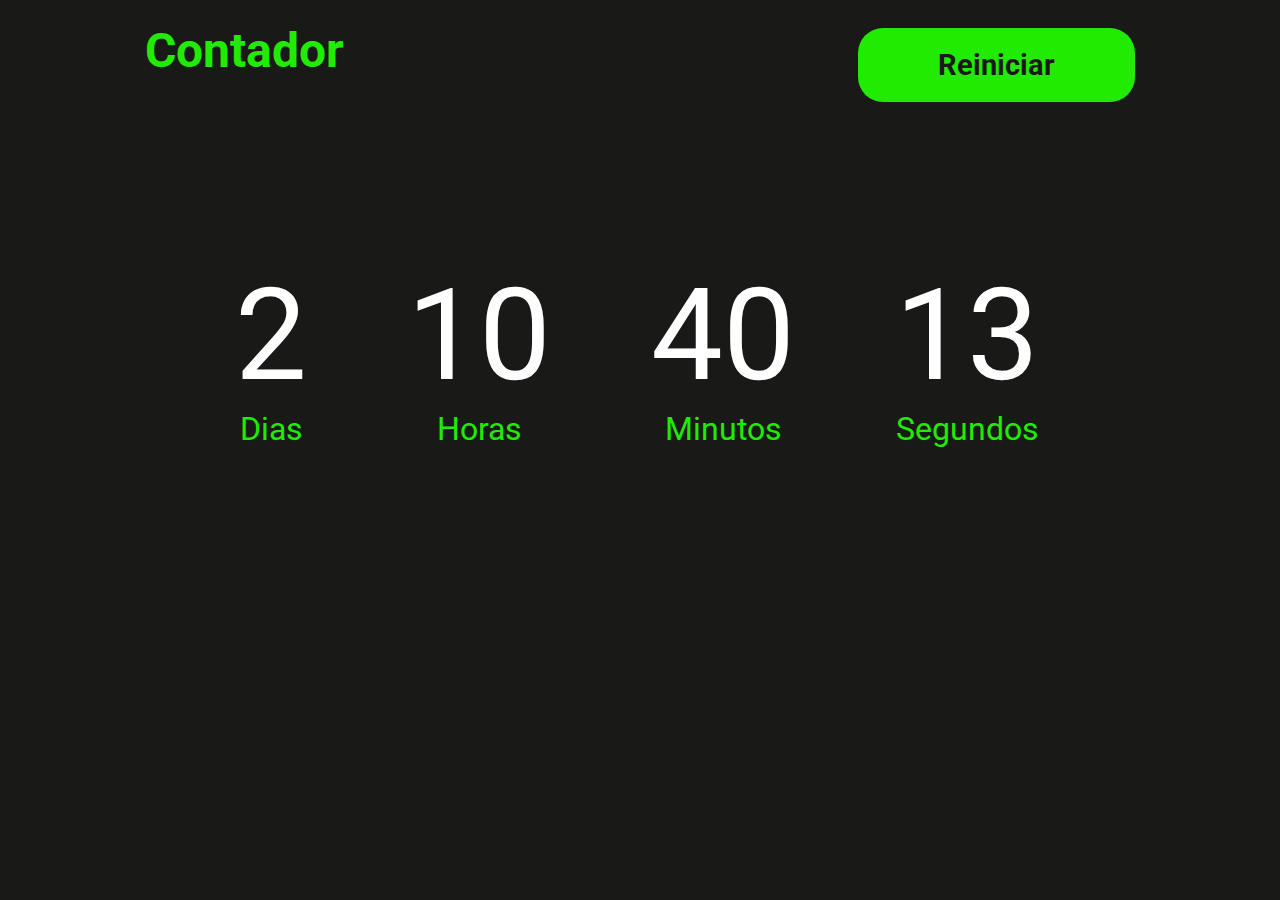
==== contador.html @ 8dc604f2 "Criação de Design Inicial" ====
<!DOCTYPE html>
<html lang="pt-br">
<head>
    <meta charset="UTF-8">
    <meta http-equiv="X-UA-Compatible" content="IE=edge">
    <meta name="viewport" content="width=device-width, initial-scale=1.0">
    <link rel="preconnect" href="https://fonts.gstatic.com">
    <link href="https://fonts.googleapis.com/css2?family=Roboto:wght@500&display=swap" rel="stylesheet"> 
    <link rel="stylesheet" href="./style2.css">
    <title>Contador</title>
</head>
<body>
    <header>
        <div id="container">
            <h1>Contador</h1>
            <a href="index.html">Reiniciar</a>
        </div>
    </header>
    <main>
        <div id="main_container">
            <ul>
                <li>
                    <p class="number">
                        2
                    </p>
                    <p class="text">
                        Dias
                    </p>
                </li>
                <li>
                    <p class="number">
                        10
                    </p>
                    <p class="text">
                        Horas
                    </p>
                </li>
                <li>
                    <p class="number">
                        40
                    </p>
                    <p class="text">
                        Minutos  
                    </p>
                </li>
                <li>
                    <p class="number">
                        13
                    </p>
                    <p class="text zero">
                        Segundos
                    </p>
                </li>
            </ul>   
        </div>
    </main>
    
</body>
</html>
---- style2.css ----
* {
    color: white;
    text-decoration: none;
    list-style-type: none;
}

body{
    background: #191A18;
    font-size: 60%; 
    font-family: 'Roboto', sans-serif;  
    margin: 0px;
    padding: 0px;
}

header {
    width: 1100px;
    height: 100px;
    display: flex;
    margin: 0 auto;
}
header #container { 
    display: flex;
    align-items: center;
    justify-content: space-between;
    width: 90%;
    height: 100%;
    
    margin: 0 auto;
}

header #container h1 {
    font-size: 3.0rem;
    color: #21EB00;
}

header #container a {
    background: #21EB00;
    font-size: 1.8rem;
    color: #191A18;
    font-weight: bold;
    padding: 20px 80px 20px 80px;
    border-radius: 25px;
    margin-top: 30px;
}

main {
    display: flex;
    max-width: 1100px;
    margin: 0 auto;
    margin-top: 150px;
}

main #main_container {
    margin: 0 auto;
    width: 90%;
}

main #main_container ul {
    display: flex;
    flex-direction: row;
}

main #main_container ul li {
    display: inline-block;
    margin-right: 50px;
    margin-left: 50px;
    
}
main #main_container ul li p {
    margin: 0px;
}

main #main_container ul li .text ,.number{
    font-size: 2.0rem;
}


main #main_container ul li .number {
    font-size: 8.0rem;
    
}
main #main_container ul li .text {
    text-align: center;
    color: #21EB00;
    
}
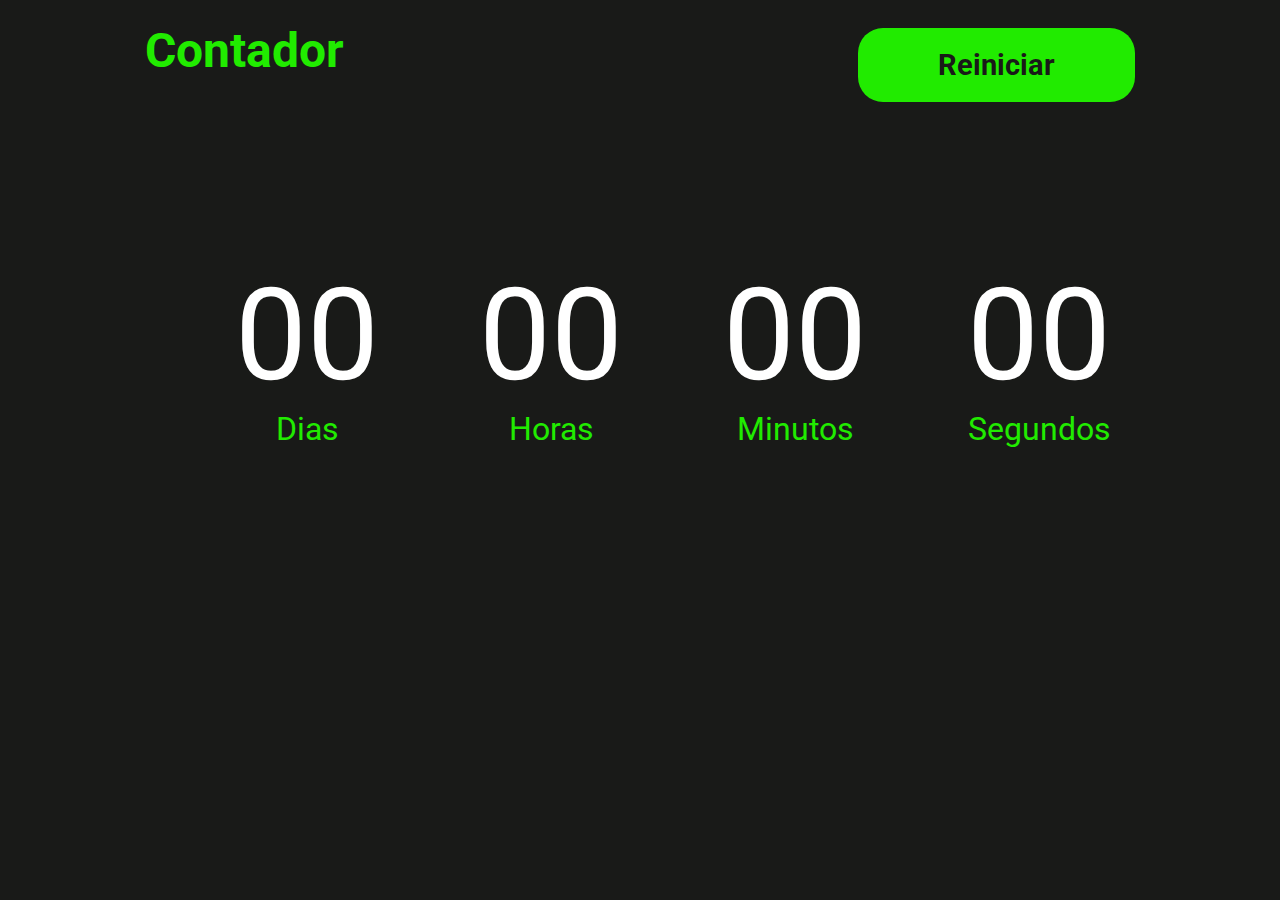
==== commit 3693b79b: "melhoria no algoritmo js" ====
--- a/contador.html
+++ b/contador.html
@@ -10,6 +10,7 @@
     <link rel="preconnect" href="https://fonts.gstatic.com">
     <link href="https://fonts.googleapis.com/css2?family=Roboto:wght@500&display=swap" rel="stylesheet"> 
     <link rel="stylesheet" href="./style2.css">
+    <script src="scripts.js"></script>
     <title>Contador</title>
 </head>
 <body>
@@ -24,7 +25,7 @@
             <ul>
                 <li>
                     <p class="number">
-                        2
+                        00
                     </p>
                     <p class="text">
                         Dias
@@ -32,7 +33,7 @@
                 </li>
                 <li>
                     <p class="number">
-                        10
+                        00
                     </p>
                     <p class="text">
                         Horas
@@ -40,7 +41,7 @@
                 </li>
                 <li>
                     <p class="number">
-                        40
+                        00
                     </p>
                     <p class="text">
                         Minutos  
@@ -48,7 +49,7 @@
                 </li>
                 <li>
                     <p class="number">
-                        13
+                        00
                     </p>
                     <p class="text zero">
                         Segundos
